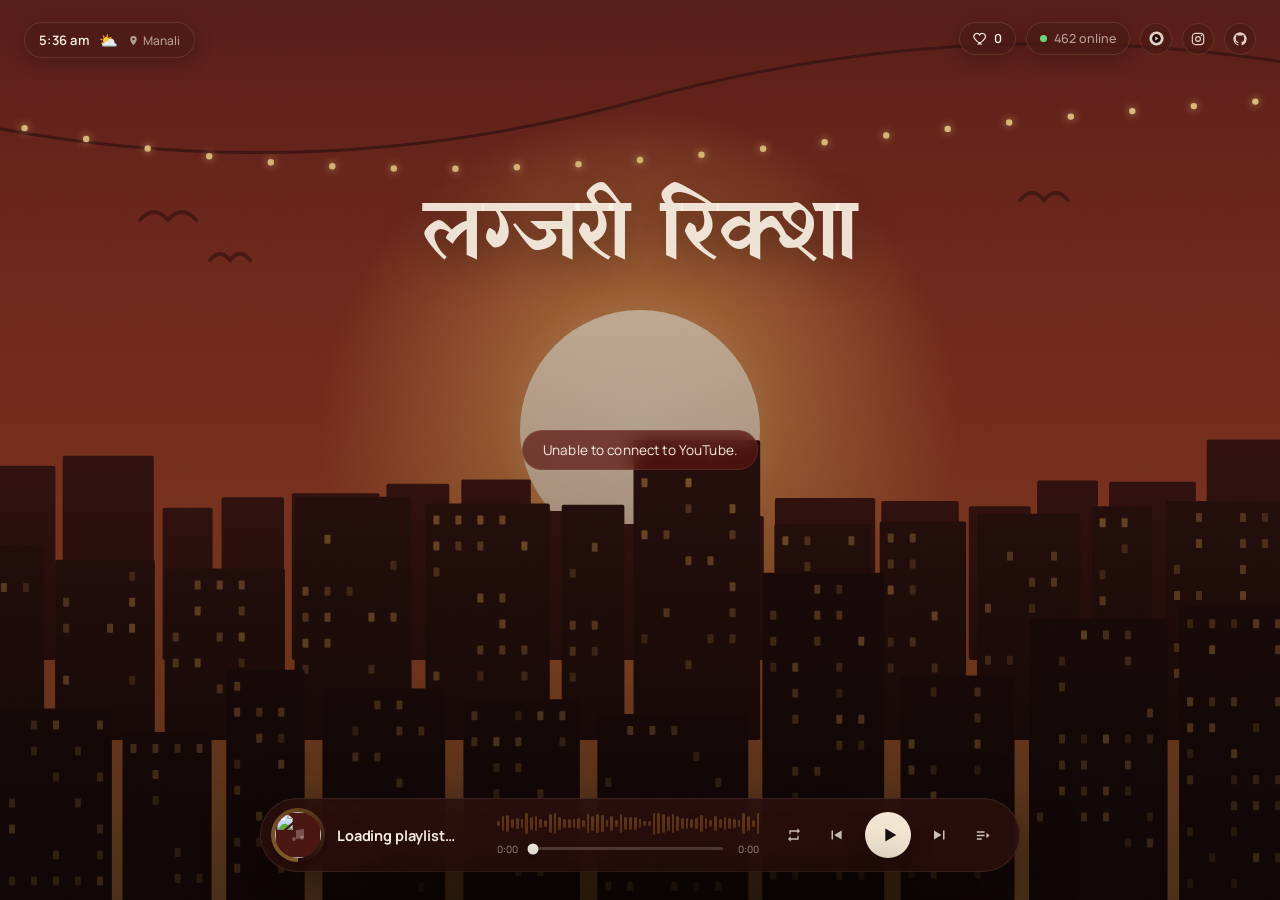
==== index.html @ 452d1760 "v1->v2" ====
<!DOCTYPE html>
<html lang="hi">
<head>
<meta charset="UTF-8" />
<meta name="viewport" content="width=device-width, initial-scale=1.0, viewport-fit=cover" />
<title>लग्जरी रिक्शा — Music Player</title>
<meta name="description" content="A cinematic, illustrated Indian-street-inspired YouTube playlist player." />

<link rel="preconnect" href="https://fonts.googleapis.com" />
<link rel="preconnect" href="https://fonts.gstatic.com" crossorigin />
<link
  href="https://fonts.googleapis.com/css2?family=Yatra+One&family=Noto+Serif+Devanagari:wght@500;600;700&family=Manrope:wght@400;500;600;700;800&display=swap"
  rel="stylesheet"
/>
<link rel="icon" href="assets/favicon.svg" type="image/svg+xml" />
<link rel="icon" href="assets/favicon.png" type="image/png" /> <!-- fallback for older browsers -->
<link rel="manifest" href="site.webmanifest" />
<link rel="stylesheet" href="style.css" />
</head>
<body>

  <!-- ============================================================
       BACKGROUND LAYER
  ============================================================= -->
  <div class="bg-layer" aria-hidden="true">
    <div class="bg-illustration" id="bgIllustration">
      <svg class="skyline-svg" viewBox="0 0 1600 900" preserveAspectRatio="xMidYMax slice" xmlns="http://www.w3.org/2000/svg">
        <defs>
          <linearGradient id="skyGrad" x1="0" y1="0" x2="0" y2="1">
            <stop offset="0%" stop-color="#5c1f1a" />
            <stop offset="45%" stop-color="#9c3a26" />
            <stop offset="75%" stop-color="#c9622f" />
            <stop offset="100%" stop-color="#e39a4a" />
          </linearGradient>
          <radialGradient id="sunGlow" cx="50%" cy="50%" r="50%">
            <stop offset="0%" stop-color="#ffe9c2" stop-opacity="0.95" />
            <stop offset="45%" stop-color="#f3b25a" stop-opacity="0.55" />
            <stop offset="100%" stop-color="#f3b25a" stop-opacity="0" />
          </radialGradient>
          <linearGradient id="rowFar" x1="0" y1="0" x2="0" y2="1">
            <stop offset="0%" stop-color="#3a1512" />
            <stop offset="100%" stop-color="#2b0f0d" />
          </linearGradient>
          <linearGradient id="rowMid" x1="0" y1="0" x2="0" y2="1">
            <stop offset="0%" stop-color="#26100d" />
            <stop offset="100%" stop-color="#1c0b09" />
          </linearGradient>
          <linearGradient id="rowNear" x1="0" y1="0" x2="0" y2="1">
            <stop offset="0%" stop-color="#160908" />
            <stop offset="100%" stop-color="#0f0605" />
          </linearGradient>
        </defs>

        <rect x="0" y="0" width="1600" height="900" fill="url(#skyGrad)" />
        <circle cx="800" cy="430" r="320" fill="url(#sunGlow)" />
        <circle cx="800" cy="430" r="120" fill="#ffedd0" opacity="0.9" />

        <g class="birds" stroke="#2b0f0d" stroke-width="4" stroke-linecap="round" fill="none" opacity="0.55">
          <path d="M300 220 q14 -16 28 0 q14 -16 28 0" />
          <path d="M370 260 q10 -12 20 0 q10 -12 20 0" />
          <path d="M1180 200 q12 -14 24 0 q12 -14 24 0" />
        </g>

        <g id="rowFarBuildings" fill="url(#rowFar)"></g>
        <g id="rowMidBuildings" fill="url(#rowMid)"></g>
        <g id="rowNearBuildings" fill="url(#rowNear)"></g>

        <g class="string-lights" fill="none" stroke="#3a1512" stroke-width="3" opacity="0.8">
          <path d="M0 90 Q 400 210 800 100 T 1600 95" />
        </g>
        <g class="string-bulbs" fill="#ffd98a"></g>
      </svg>
    </div>

    <div class="bg-photo" id="bgPhoto"></div>
    <div class="bg-photo bg-photo--mobile" id="bgPhotoMobile"></div>
    <div class="bg-photo bg-photo--dynamic" id="bgPhotoDynamic"></div>
    <div class="bg-overlay"></div>
    <div class="bg-grain"></div>

    <!-- Rain effect — populated with falling drop elements by script.js,
         shown only when live weather conditions indicate rain/drizzle/storm. -->
    <div class="rain-layer" id="rainLayer" aria-hidden="true"></div>
  </div>

  <!-- ============================================================
       TOP-LEFT: WEATHER + CLOCK
  ============================================================= -->
  <div class="top-left-pill" id="weatherPill">
    <span class="clock" id="clock"></span>
    <span class="weather-chip" id="weatherChip" aria-hidden="true">
      <span class="weather-icon" id="weatherIcon">⛅</span>
    </span>
    <button class="location-chip" id="locationChip" aria-haspopup="true" aria-expanded="false" aria-controls="locationSearchPanel" title="Change weather location">
      <svg width="11" height="11" viewBox="0 0 24 24" fill="currentColor" aria-hidden="true"><path d="M12 2a7 7 0 0 0-7 7c0 5.25 7 13 7 13s7-7.75 7-13a7 7 0 0 0-7-7Zm0 9.5A2.5 2.5 0 1 1 12 6.5a2.5 2.5 0 0 1 0 5Z"/></svg>
      <span id="locationName">Manali</span>
    </button>
  </div>

  <!-- ============================================================
       LOCATION SEARCH — pick weather for any place
  ============================================================= -->
  <div class="location-search-backdrop" id="locationSearchBackdrop"></div>
  <div class="location-search-panel" id="locationSearchPanel" aria-hidden="true">
    <div class="location-search-header">
      <svg width="14" height="14" viewBox="0 0 24 24" fill="none" stroke="currentColor" stroke-width="2" aria-hidden="true"><circle cx="11" cy="11" r="7"/><path d="m20 20-3.5-3.5"/></svg>
      <input type="text" id="locationSearchInput" class="location-search-input" placeholder="Search for a city…" autocomplete="off" spellcheck="false" />
      <button class="location-search-close" id="locationSearchClose" aria-label="Close">
        <svg width="14" height="14" viewBox="0 0 24 24" fill="currentColor" aria-hidden="true"><path d="m6.4 5 12.6 12.6-1.4 1.4L5 6.4 6.4 5Zm12.6 1.4L6.4 19 5 17.6 17.6 5 19 6.4Z"/></svg>
      </button>
    </div>
    <ul class="location-search-results" id="locationSearchResults"></ul>
  </div>

  <!-- ============================================================
       TOP-RIGHT: LIKE + ONLINE + SOCIAL LINKS
  ============================================================= -->
  <nav class="service-nav" aria-label="Playlist and social links">
    <button class="like-pill" id="likeBtn" aria-label="Like this playlist" aria-pressed="false" title="Like this playlist">
      <svg id="heartIcon" width="15" height="15" viewBox="0 0 24 24" fill="none" stroke="currentColor" stroke-width="2" aria-hidden="true"><path d="M12 20.5s-7.5-4.6-10-9.3C.5 7.8 2.3 4.5 5.7 4c2-.3 3.9.6 5 2.2 1.1-1.6 3-2.5 5-2.2 3.4.5 5.2 3.8 3.7 7.2-2.5 4.7-10 9.3-10 9.3Z"/></svg>
      <span id="likeCount">0</span>
    </button>

    <span class="online-pill" id="onlinePill">
      <span class="online-dot" aria-hidden="true"></span>
      <span><span id="onlineCount">30</span> online</span>
    </span>

    <a class="icon-link" id="ytMusicLink" href="#" target="_blank" rel="noopener noreferrer" aria-label="Open on YT Music (new tab)" title="YT Music">
      <svg width="17" height="17" viewBox="0 0 24 24" fill="none" aria-hidden="true"><circle cx="12" cy="12" r="10" fill="currentColor"/><circle cx="12" cy="12" r="6.2" fill="#1c0b09"/><path d="M10.3 9.3v5.4l4.6-2.7-4.6-2.7Z" fill="currentColor"/></svg>
    </a>
    <a class="icon-link" id="instagramLink" href="https://www.instagram.com/arion.core" target="_blank" rel="noopener noreferrer" aria-label="Open Instagram (new tab)" title="Instagram">
      <svg width="16" height="16" viewBox="0 0 24 24" fill="none" stroke="currentColor" stroke-width="1.8" aria-hidden="true"><rect x="3.5" y="3.5" width="17" height="17" rx="5"/><circle cx="12" cy="12" r="3.6"/><circle cx="17.2" cy="6.8" r="1" fill="currentColor" stroke="none"/></svg>
    </a>
    <a class="icon-link" id="githubLink" href="https://github.com/ianshulx/LuxuryRickshaw" target="_blank" rel="noopener noreferrer" aria-label="Open GitHub repo (new tab)" title="GitHub">
      <svg width="16" height="16" viewBox="0 0 24 24" fill="currentColor" aria-hidden="true"><path d="M12 2a10 10 0 0 0-3.16 19.5c.5.1.68-.22.68-.48v-1.7c-2.78.6-3.37-1.34-3.37-1.34-.46-1.16-1.11-1.47-1.11-1.47-.9-.62.07-.6.07-.6 1 .07 1.53 1.03 1.53 1.03.9 1.53 2.34 1.09 2.91.83.09-.65.35-1.09.63-1.34-2.22-.25-4.56-1.11-4.56-4.95 0-1.1.39-1.99 1.03-2.7-.1-.25-.45-1.27.1-2.65 0 0 .84-.27 2.75 1.03a9.4 9.4 0 0 1 5 0c1.9-1.3 2.75-1.03 2.75-1.03.55 1.38.2 2.4.1 2.65.64.71 1.03 1.6 1.03 2.7 0 3.85-2.34 4.7-4.57 4.94.36.31.68.92.68 1.85v2.75c0 .26.18.58.69.48A10 10 0 0 0 12 2Z"/></svg>
    </a>
  </nav>

  <!-- ============================================================
       CENTRAL HERO TITLE
  ============================================================= -->
  <div class="hero-title" id="heroTitle" aria-hidden="true"></div>

  <!-- ============================================================
       STATUS / LOADING / ERROR BANNER
  ============================================================= -->
  <div class="status-banner" id="statusBanner" role="status" aria-live="polite"></div>
  <div class="toast" id="toast" role="status" aria-live="polite"></div>

  <!-- ============================================================
       YOUTUBE PLAYER — functional, visually hidden
  ============================================================= -->
  <div class="yt-hidden" aria-hidden="true">
    <div id="youtube-player"></div>
  </div>

  <!-- ============================================================
       FLOATING PLAYER ISLAND
  ============================================================= -->
  <section class="player" id="player" aria-label="Music player">
    <div class="player-top-row">
      <div class="player-art-wrap" id="artSwipeArea">
        <div class="player-art-ring">
          <img class="player-art" id="albumArt" src="" alt="" draggable="false" />
        </div>
        <button class="swipe-hint swipe-hint--left" id="swipeHintLeft" aria-hidden="true" tabindex="-1">‹</button>
        <button class="swipe-hint swipe-hint--right" id="swipeHintRight" aria-hidden="true" tabindex="-1">›</button>
      </div>

      <div class="track-meta">
        <p class="track-title" id="trackTitle">Loading playlist…</p>
        <p class="track-subtitle" id="trackSubtitle"></p>
        <p class="track-artist" id="trackArtist"></p>
      </div>
    </div>

    <div class="scrubber-col">
      <div class="waveform-row">
        <div class="waveform-bars" id="waveformBars"></div>
      </div>

      <div class="seek-row">
        <span class="time-label" id="currentTime">0:00</span>
        <div
          class="progress-track"
          id="progressTrack"
          role="slider"
          tabindex="0"
          aria-label="Seek"
          aria-valuemin="0"
          aria-valuemax="100"
          aria-valuenow="0"
        >
          <div class="progress-fill-mask" id="progressFillMask"></div>
          <div class="progress-handle" id="progressHandle"></div>
        </div>
        <span class="time-label" id="durationTime">0:00</span>
      </div>
    </div>

    <div class="player-controls">
      <button class="ctrl-btn repeat-btn" id="repeatBtn" aria-label="Repeat off" title="Repeat" aria-pressed="false">
        <svg width="16" height="16" viewBox="0 0 24 24" fill="currentColor" aria-hidden="true"><path d="M7 7h10v3l4-4-4-4v3H5v6h2V7Zm10 10H7v-3l-4 4 4 4v-3h12v-6h-2v4Z"/></svg>
      </button>

      <button class="ctrl-btn" id="prevBtn" aria-label="Previous track" title="Previous">
        <svg width="18" height="18" viewBox="0 0 24 24" fill="currentColor" aria-hidden="true"><path d="M6 6h2v12H6V6Zm3.5 6 10-6v12l-10-6Z"/></svg>
      </button>

      <button class="play-btn" id="playBtn" aria-label="Play" title="Play">
        <svg id="iconPlay" width="22" height="22" viewBox="0 0 24 24" fill="currentColor" aria-hidden="true"><path d="M8 5v14l12-7L8 5Z"/></svg>
        <svg id="iconPause" width="22" height="22" viewBox="0 0 24 24" fill="currentColor" aria-hidden="true" style="display:none"><path d="M7 5h4v14H7V5Zm6 0h4v14h-4V5Z"/></svg>
      </button>

      <button class="ctrl-btn" id="nextBtn" aria-label="Next track" title="Next">
        <svg width="18" height="18" viewBox="0 0 24 24" fill="currentColor" aria-hidden="true"><path d="M16 6h2v12h-2V6Zm-2 6-10 6V6l10 6Z"/></svg>
      </button>

      <button class="ctrl-btn queue-btn" id="queueBtn" aria-label="Show queue" title="Queue" aria-expanded="false" aria-controls="queuePanel">
        <svg width="17" height="17" viewBox="0 0 24 24" fill="currentColor" aria-hidden="true"><path d="M4 6h11v2H4V6Zm0 5h11v2H4v-2Zm0 5h7v2H4v-2Zm13.5-8L22 12l-4.5 4V8Z"/></svg>
      </button>
    </div>
  </section>

  <!-- ============================================================
       QUEUE DRAWER
  ============================================================= -->
  <div class="queue-backdrop" id="queueBackdrop"></div>
  <section class="queue-panel" id="queuePanel" aria-label="Song queue" aria-hidden="true">
    <div class="queue-handle" id="queueHandle" aria-hidden="true"></div>
    <div class="queue-header">
      <h2 class="queue-title">Up next</h2>
      <button class="queue-close" id="queueCloseBtn" aria-label="Close queue">
        <svg width="16" height="16" viewBox="0 0 24 24" fill="currentColor" aria-hidden="true"><path d="m6.4 5 12.6 12.6-1.4 1.4L5 6.4 6.4 5Zm12.6 1.4L6.4 19 5 17.6 17.6 5 19 6.4Z"/></svg>
      </button>
    </div>
    <div class="queue-search-row">
      <svg width="13" height="13" viewBox="0 0 24 24" fill="none" stroke="currentColor" stroke-width="2" aria-hidden="true"><circle cx="11" cy="11" r="7"/><path d="m20 20-3.5-3.5"/></svg>
      <input type="text" id="queueSearchInput" class="queue-search-input" placeholder="Search by song, artist, or movie…" autocomplete="off" spellcheck="false" />
      <button class="queue-search-clear" id="queueSearchClear" aria-label="Clear search" style="display:none">
        <svg width="13" height="13" viewBox="0 0 24 24" fill="currentColor" aria-hidden="true"><path d="m6.4 5 12.6 12.6-1.4 1.4L5 6.4 6.4 5Zm12.6 1.4L6.4 19 5 17.6 17.6 5 19 6.4Z"/></svg>
      </button>
    </div>
    <p class="queue-search-empty" id="queueSearchEmpty" style="display:none">No songs match your search.</p>
    <ul class="queue-list" id="queueList" role="list"></ul>
  </section>

  <script src="https://www.gstatic.com/firebasejs/10.14.1/firebase-app-compat.js"></script>
  <script src="https://www.gstatic.com/firebasejs/10.14.1/firebase-database-compat.js"></script>
  <script src="script.js"></script>
</body>
</html>
---- style.css ----
/* ==========================================================================
   लग्जरी रिक्शा — cinematic music player
   Design tokens first, then layout, then components, then responsive rules.
   ========================================================================== */

:root {
  --color-cream: #f3e7d3;
  --color-brick: #a6402f;
  --color-maroon: #4a1712;
  --color-maroon-deep: #200b09;
  --color-burnt-orange: #d97a2e;
  --color-charcoal: #17100e;
  --color-olive: #5b6b49;
  --color-gold: #e3a94c;
  --color-ember: #ff8256;

  /* lighter, warmer glass for overlay chrome (top pills) — distinct from
     the denser --player-background so utility UI recedes and the player
     itself stays the one grounded, solid shape on screen */
  --chip-bg: rgba(60, 24, 19, 0.4);
  --chip-border: rgba(255, 200, 150, 0.14);

  --background-overlay: linear-gradient(
    180deg,
    rgba(32, 11, 9, 0.1) 0%,
    rgba(32, 11, 9, 0.38) 55%,
    rgba(15, 6, 5, 0.72) 100%
  );
  --player-bg-rgb: 43, 16, 14;
  --player-opacity: 0.85;
  --player-background: rgba(var(--player-bg-rgb), var(--player-opacity));
  --accent-color: var(--color-gold);
  --text-primary: #f8f1e4;
  --text-secondary: rgba(248, 241, 228, 0.62);
  --progress-color: var(--color-gold);

  --font-display: "Yatra One", "Noto Serif Devanagari", "Kohinoor Devanagari", "Nirmala UI", serif;
  --font-ui: "Manrope", -apple-system, BlinkMacSystemFont, "Segoe UI", Roboto, sans-serif;

  --player-radius: 34px;
  --shadow-soft: 0 20px 55px rgba(8, 3, 2, 0.5);
  --shadow-btn: 0 8px 20px rgba(8, 3, 2, 0.35);

  /* ---- unified glass material: same darkness ratio + blur family for
     every translucent surface (pills, player, panels), scaled by size
     rather than picked ad hoc per component ---- */
  --glass-bg-sm: rgba(20, 8, 7, 0.45);
  --glass-bg-md: rgba(31, 13, 11, 0.85);
  --glass-bg-lg: rgba(31, 13, 11, 0.94);
  --glass-blur-sm: blur(10px);
  --glass-blur-md: blur(18px) saturate(1.3);
  --glass-blur-lg: blur(24px) saturate(1.3);
  --glass-border: 1px solid rgba(255, 255, 255, 0.07);

  color-scheme: dark;
}

* {
  box-sizing: border-box;
}

html,
body {
  margin: 0;
  padding: 0;
  width: 100%;
  height: 100%;
  overflow: hidden;
  background: var(--color-maroon-deep);
  font-family: var(--font-ui);
  color: var(--text-primary);
  -webkit-font-smoothing: antialiased;
}

button {
  font-family: inherit;
  color: inherit;
  border: none;
  background: none;
  cursor: pointer;
  padding: 0;
}

button:focus-visible,
a:focus-visible,
.progress-track:focus-visible {
  outline: none;
  box-shadow: inset 0 0 0 2px var(--color-gold);
  border-radius: 4px;
}

img {
  -webkit-user-drag: none;
  user-select: none;
}

/* ==========================================================================
   BACKGROUND LAYER
   ========================================================================== */

.bg-layer {
  position: fixed;
  inset: 0;
  width: 100vw;
  height: 100vh;
  height: 100dvh;
  z-index: 0;
  overflow: hidden;
}

.bg-illustration {
  position: absolute;
  inset: 0;
  width: 100%;
  height: 100%;
  transition: opacity 600ms ease;
}

.skyline-svg {
  width: 100%;
  height: 100%;
  display: block;
}

.string-bulbs circle {
  filter: drop-shadow(0 0 4px rgba(255, 217, 138, 0.85));
}

.bg-photo {
  position: absolute;
  inset: 0;
  width: 100%;
  height: 100%;
  background-position: center;
  background-size: cover;
  background-repeat: no-repeat;
  opacity: 0;
  transition: opacity 900ms ease;
}

.bg-photo.is-visible {
  opacity: 1;
}

.bg-photo--mobile {
  display: none;
}

.bg-photo--dynamic {
  filter: blur(38px) saturate(1.15) brightness(0.6);
  transform: scale(1.15);
  opacity: 0;
  transition: opacity 1100ms ease;
}

.bg-photo--dynamic.is-visible {
  opacity: 0.65;
}

.bg-overlay {
  position: absolute;
  inset: 0;
  background: var(--background-overlay);
}

.bg-grain {
  position: absolute;
  inset: -10%;
  width: 120%;
  height: 120%;
  opacity: 0.05;
  mix-blend-mode: overlay;
  background-image: url("data:image/svg+xml;utf8,<svg xmlns='http://www.w3.org/2000/svg' width='120' height='120'><filter id='n'><feTurbulence type='fractalNoise' baseFrequency='0.9' numOctaves='2' stitchTiles='stitch'/></filter><rect width='100%25' height='100%25' filter='url(%23n)'/></svg>");
  animation: grainShift 8s steps(6) infinite;
}

@keyframes grainShift {
  0% { transform: translate(0, 0); }
  20% { transform: translate(-2%, 2%); }
  40% { transform: translate(2%, -1%); }
  60% { transform: translate(-1%, -2%); }
  80% { transform: translate(1%, 1%); }
  100% { transform: translate(0, 0); }
}

/* ==========================================================================
   RAIN EFFECT
   ========================================================================== */

.rain-layer {
  position: absolute;
  inset: 0;
  z-index: 3;
  pointer-events: none;
  opacity: 0;
  transition: opacity 1200ms ease;
  overflow: hidden;
}

.rain-layer.is-active {
  opacity: 1;
}

.raindrop {
  position: absolute;
  top: -10%;
  width: 1.5px;
  height: 70px;
  background: linear-gradient(180deg, rgba(210, 225, 245, 0) 0%, rgba(210, 225, 245, 0.55) 60%, rgba(210, 225, 245, 0.75) 100%);
  animation-name: rainFall;
  animation-timing-function: linear;
  animation-iteration-count: infinite;
}

@keyframes rainFall {
  from { transform: translateY(-10vh); }
  to { transform: translateY(110vh); }
}

/* ==========================================================================
   TOP-LEFT: WEATHER + CLOCK PILL
   ========================================================================== */

.top-left-pill {
  position: fixed;
  top: 22px;
  left: 24px;
  z-index: 10;
  display: flex;
  align-items: center;
  gap: 10px;
  padding: 8px 14px;
  border-radius: 30px;
  background: var(--chip-bg);
  backdrop-filter: var(--glass-blur-sm);
  -webkit-backdrop-filter: var(--glass-blur-sm);
  border: 1px solid var(--chip-border);
  box-shadow: 0 4px 18px rgba(8, 3, 2, 0.25);
  transition: background 200ms ease, border-color 200ms ease;
}

.top-left-pill:hover {
  background: rgba(60, 24, 19, 0.52);
}

.clock {
  font-size: 13px;
  font-weight: 600;
  letter-spacing: 0.02em;
  color: var(--text-primary);
}

.weather-chip {
  display: flex;
  align-items: center;
  font-size: 15px;
  line-height: 1;
}

.location-chip {
  display: flex;
  align-items: center;
  gap: 4px;
  font-size: 12px;
  font-weight: 500;
  color: var(--text-secondary);
  transition: color 160ms ease;
}

.location-chip:hover {
  color: var(--text-primary);
}

/* ==========================================================================
   LOCATION SEARCH PANEL
   ========================================================================== */

.location-search-backdrop {
  position: fixed;
  inset: 0;
  z-index: 45;
  background: rgba(10, 4, 3, 0.4);
  backdrop-filter: blur(2px);
  -webkit-backdrop-filter: blur(2px);
  opacity: 0;
  pointer-events: none;
  transition: opacity 220ms ease;
}

.location-search-backdrop.is-open {
  opacity: 1;
  pointer-events: auto;
}

.location-search-panel {
  position: fixed;
  top: 70px;
  left: 24px;
  z-index: 50;
  width: min(340px, 88vw);
  max-height: min(60vh, 420px);
  max-height: min(60dvh, 420px);
  display: flex;
  flex-direction: column;
  background: var(--glass-bg-lg);
  backdrop-filter: var(--glass-blur-lg);
  -webkit-backdrop-filter: var(--glass-blur-lg);
  border: 1px solid rgba(255, 255, 255, 0.08);
  border-radius: 20px;
  box-shadow: var(--shadow-soft);
  opacity: 0;
  transform: translateY(-8px);
  pointer-events: none;
  transition: opacity 200ms ease, transform 200ms ease;
}

.location-search-panel.is-open {
  opacity: 1;
  transform: translateY(0);
  pointer-events: auto;
}

.location-search-header {
  display: flex;
  align-items: center;
  gap: 9px;
  padding: 12px 14px;
  border-bottom: 1px solid rgba(255, 255, 255, 0.06);
  color: var(--text-secondary);
  flex: none;
}

.location-search-input {
  flex: 1 1 auto;
  min-width: 0;
  background: none;
  border: none;
  outline: none;
  font-family: inherit;
  font-size: 13.5px;
  color: var(--text-primary);
}

.location-search-input::placeholder {
  color: var(--text-secondary);
}

.location-search-close {
  flex: none;
  width: 22px;
  height: 22px;
  border-radius: 50%;
  display: flex;
  align-items: center;
  justify-content: center;
  color: var(--text-secondary);
  transition: background 160ms ease, color 160ms ease;
}

.location-search-close:hover {
  background: rgba(255, 255, 255, 0.08);
  color: var(--text-primary);
}

.location-search-results {
  list-style: none;
  margin: 0;
  padding: 6px 8px 10px;
  overflow-y: auto;
  overscroll-behavior: contain;
  -webkit-overflow-scrolling: touch;
}

.location-result-row {
  display: block;
  width: 100%;
  padding: 9px 12px;
  border-radius: 12px;
  text-align: left;
  font-size: 13px;
  color: var(--text-primary);
  transition: background 140ms ease;
}

.location-result-row:hover {
  background: rgba(255, 255, 255, 0.08);
}

.location-result-row:active {
  background: rgba(255, 255, 255, 0.12);
}

.location-result-status {
  padding: 10px 12px;
  font-size: 12.5px;
  color: var(--text-secondary);
}

/* ==========================================================================
   TOP-RIGHT: LIKE + ONLINE + SOCIAL LINKS
   ========================================================================== */

.service-nav {
  position: fixed;
  top: 22px;
  right: 24px;
  z-index: 10;
  display: flex;
  align-items: center;
  gap: 10px;
}

.like-pill {
  display: flex;
  align-items: center;
  gap: 6px;
  padding: 7px 13px;
  border-radius: 30px;
  background: var(--chip-bg);
  backdrop-filter: var(--glass-blur-sm);
  -webkit-backdrop-filter: var(--glass-blur-sm);
  border: 1px solid var(--chip-border);
  box-shadow: 0 4px 18px rgba(8, 3, 2, 0.25);
  color: var(--text-primary);
  font-size: 12.5px;
  font-weight: 600;
  transition: background 160ms ease, transform 160ms ease;
}

.like-pill:hover {
  background: rgba(60, 24, 19, 0.52);
  transform: translateY(-1px);
}

.like-pill:active {
  transform: scale(0.96);
}

.like-pill.is-liked {
  color: #ff6b6b;
}

.like-pill.is-liked #heartIcon {
  fill: #ff6b6b;
  stroke: #ff6b6b;
}

#heartIcon {
  transition: transform 220ms cubic-bezier(0.34, 1.56, 0.64, 1), fill 160ms ease, stroke 160ms ease;
}

.like-pill.is-liked #heartIcon {
  animation: heartPop 420ms cubic-bezier(0.34, 1.56, 0.64, 1);
}

@keyframes heartPop {
  0% { transform: scale(1); }
  40% { transform: scale(1.35); }
  100% { transform: scale(1); }
}

.online-pill {
  display: flex;
  align-items: center;
  gap: 7px;
  padding: 7px 13px;
  border-radius: 30px;
  background: var(--chip-bg);
  backdrop-filter: var(--glass-blur-sm);
  -webkit-backdrop-filter: var(--glass-blur-sm);
  border: 1px solid var(--chip-border);
  box-shadow: 0 4px 18px rgba(8, 3, 2, 0.25);
  font-size: 12.5px;
  color: var(--text-secondary);
  font-weight: 500;
}

.online-dot {
  width: 7px;
  height: 7px;
  border-radius: 50%;
  background: #6cd67a;
  animation: pulseDot 2.2s ease-out infinite;
}

@keyframes pulseDot {
  0% { box-shadow: 0 0 0 0 rgba(108, 214, 122, 0.55); }
  70% { box-shadow: 0 0 0 6px rgba(108, 214, 122, 0); }
  100% { box-shadow: 0 0 0 0 rgba(108, 214, 122, 0); }
}

.icon-link {
  display: flex;
  align-items: center;
  justify-content: center;
  width: 32px;
  height: 32px;
  border-radius: 50%;
  background: var(--chip-bg);
  backdrop-filter: var(--glass-blur-sm);
  -webkit-backdrop-filter: var(--glass-blur-sm);
  border: 1px solid var(--chip-border);
  color: var(--text-primary);
  opacity: 0.85;
  transition: opacity 160ms ease, background 160ms ease, transform 160ms ease;
}

.icon-link:hover {
  opacity: 1;
  background: rgba(255, 255, 255, 0.08);
  transform: translateY(-1px);
}

.icon-link:active {
  transform: scale(0.94);
}

/* ==========================================================================
   HERO TITLE
   ========================================================================== */

.hero-title {
  position: fixed;
  top: 26%;
  left: 50%;
  transform: translate(-50%, -50%);
  z-index: 2;
  font-family: var(--font-display);
  font-weight: 400;
  font-size: clamp(2.6rem, 6.5vw, 6.2rem);
  color: rgba(248, 241, 228, 0.92);
  text-align: center;
  white-space: nowrap;
  pointer-events: none;
  text-shadow: 0 10px 40px rgba(0, 0, 0, 0.35);
  user-select: none;
  transition: opacity 400ms ease;
}

.hero-title.is-hidden {
  opacity: 0;
}

/* ==========================================================================
   STATUS / LOADING / ERROR BANNER
   ========================================================================== */

.status-banner {
  position: fixed;
  top: 50%;
  left: 50%;
  transform: translate(-50%, -50%);
  z-index: 6;
  padding: 10px 20px;
  border-radius: 30px;
  background: rgba(20, 8, 7, 0.55);
  backdrop-filter: var(--glass-blur-sm);
  -webkit-backdrop-filter: var(--glass-blur-sm);
  font-size: 13.5px;
  color: var(--text-primary);
  letter-spacing: 0.01em;
  opacity: 0;
  pointer-events: none;
  transition: opacity 300ms ease;
  display: flex;
  align-items: center;
  gap: 10px;
}

.status-banner.is-visible {
  opacity: 1;
}

.status-banner.is-error {
  background: rgba(90, 20, 15, 0.7);
  border: 1px solid rgba(255, 255, 255, 0.08);
}

.spinner {
  width: 13px;
  height: 13px;
  border-radius: 50%;
  border: 2px solid rgba(248, 241, 228, 0.3);
  border-top-color: var(--color-gold);
  animation: spin 800ms linear infinite;
  flex: none;
}

@keyframes spin {
  to { transform: rotate(360deg); }
}

/* ==========================================================================
   TOAST — brief, low-priority confirmations (distinct from status-banner,
   which is reserved for loading/error states that block understanding)
   ========================================================================== */

.toast {
  position: fixed;
  left: 50%;
  bottom: 148px;
  z-index: 15;
  padding: 9px 18px;
  border-radius: 24px;
  background: rgba(20, 8, 7, 0.72);
  backdrop-filter: var(--glass-blur-sm);
  -webkit-backdrop-filter: var(--glass-blur-sm);
  border: 1px solid rgba(255, 255, 255, 0.08);
  font-size: 12.5px;
  font-weight: 500;
  color: var(--text-primary);
  letter-spacing: 0.01em;
  white-space: nowrap;
  opacity: 0;
  pointer-events: none;
  transform: translate(-50%, 8px);
  transition: opacity 220ms ease, transform 220ms ease;
}

.toast.is-visible {
  opacity: 1;
  transform: translate(-50%, 0);
}

@media (max-width: 620px) {
  .toast {
    bottom: 118px;
    max-width: 88vw;
    white-space: normal;
    text-align: center;
  }
}

/* ==========================================================================
   YOUTUBE PLAYER — functional but invisible
   ========================================================================== */

.yt-hidden {
  position: fixed;
  width: 2px;
  height: 2px;
  overflow: hidden;
  opacity: 0.01;
  pointer-events: none;
  bottom: 0;
  left: 0;
  z-index: -1;
}

/* ==========================================================================
   FLOATING PLAYER ISLAND
   ========================================================================== */

.player {
  position: fixed;
  left: 50%;
  bottom: 28px;
  z-index: 20;
  display: flex;
  flex-direction: row;
  align-items: center;
  gap: 22px;
  width: min(760px, 94vw);
  padding: 9px 24px 9px 10px;
  border-radius: 999px;
  background: var(--player-background);
  backdrop-filter: var(--glass-blur-lg);
  -webkit-backdrop-filter: var(--glass-blur-lg);
  border: 1px solid rgba(255, 255, 255, 0.08);
  box-shadow: var(--shadow-soft);
  transform: translate(-50%, 40px);
  opacity: 0;
  overflow: hidden;
  animation: playerEnter 700ms cubic-bezier(0.16, 1, 0.3, 1) 200ms forwards;
}

@keyframes playerEnter {
  to {
    transform: translate(-50%, 0);
    opacity: 1;
  }
}

.player:hover {
  box-shadow: 0 24px 65px rgba(8, 3, 2, 0.58);
}

/* ---- left: art + meta ---- */

.player-top-row {
  flex: none;
  display: flex;
  align-items: center;
  gap: 12px;
  min-width: 0;
}

.player-art-wrap {
  position: relative;
  flex: none;
  width: 54px;
  height: 54px;
  touch-action: pan-y;
  cursor: grab;
}

.player-art-wrap:active {
  cursor: grabbing;
}

.player-art-ring {
  width: 100%;
  height: 100%;
  border-radius: 50%;
  padding: 4px;
  background: conic-gradient(from 180deg, rgba(227, 169, 76, 0.7), rgba(227, 169, 76, 0));
  display: flex;
  align-items: center;
  justify-content: center;
  position: relative;
  transition: filter 400ms ease;
}

.player-art-ring::after {
  content: "";
  position: absolute;
  inset: -5px;
  border-radius: 50%;
  box-shadow: 0 0 0 0 rgba(255, 130, 86, 0);
  opacity: 0;
  transition: opacity 400ms ease;
  pointer-events: none;
}

.player.is-playing .player-art-ring::after {
  opacity: 1;
  animation: emberPulse 2.6s ease-in-out infinite;
}

@keyframes emberPulse {
  0%, 100% { box-shadow: 0 0 0 0 rgba(255, 130, 86, 0.35); }
  50% { box-shadow: 0 0 14px 3px rgba(255, 130, 86, 0.5); }
}

.player-art {
  width: 100%;
  height: 100%;
  border-radius: 50%;
  object-fit: cover;
  background-color: var(--color-maroon);
  background-image: url("data:image/svg+xml;utf8,<svg xmlns='http://www.w3.org/2000/svg' viewBox='0 0 24 24' fill='rgba(248,241,228,0.28)'><path d='M9 18V5l12-2v13'/><circle cx='6' cy='18' r='3'/><circle cx='18' cy='16' r='3'/></svg>");
  background-repeat: no-repeat;
  background-position: center;
  background-size: 34%;
  box-shadow: 0 6px 18px rgba(0, 0, 0, 0.4);
  animation: rotateArt 16s linear infinite;
  animation-play-state: paused;
  pointer-events: none;
}

.player.is-playing .player-art {
  animation-play-state: running;
}

@keyframes rotateArt {
  from { transform: rotate(0deg); }
  to { transform: rotate(360deg); }
}

.swipe-hint {
  position: absolute;
  top: 50%;
  transform: translateY(-50%);
  width: 22px;
  height: 22px;
  border-radius: 50%;
  background: rgba(0, 0, 0, 0.35);
  color: var(--text-primary);
  font-size: 14px;
  line-height: 1;
  display: flex;
  align-items: center;
  justify-content: center;
  opacity: 0;
  pointer-events: none;
  transition: opacity 160ms ease;
}

.swipe-hint--left {
  left: -8px;
}

.swipe-hint--right {
  right: -8px;
}

.player-art-wrap:hover .swipe-hint {
  opacity: 0.85;
}

/* ---- track meta (3-line) ---- */

.track-meta {
  flex: none;
  width: 138px;
  min-width: 0;
  max-width: 100%;
  overflow: hidden;
}

.track-title {
  margin: 0;
  font-size: 14.5px;
  font-weight: 700;
  color: var(--text-primary);
  white-space: nowrap;
  overflow: hidden;
  text-overflow: ellipsis;
  letter-spacing: -0.01em;
}

.track-subtitle {
  margin: 1px 0 0;
  font-size: 11.5px;
  font-weight: 500;
  color: var(--text-secondary);
  white-space: nowrap;
  overflow: hidden;
  text-overflow: ellipsis;
}

.track-artist {
  margin: 1px 0 0;
  font-size: 10.5px;
  font-weight: 500;
  color: rgba(248, 241, 228, 0.42);
  white-space: nowrap;
  overflow: hidden;
  text-overflow: ellipsis;
}

.track-subtitle:empty,
.track-artist:empty {
  display: none;
}

/* ---- center: waveform + scrubber, stacked in a compact column ---- */

.scrubber-col {
  flex: 1 1 auto;
  min-width: 0;
  display: flex;
  flex-direction: column;
  gap: 5px;
}

/* ---- waveform visual (decorative, gold) ---- */

.waveform-row {
  display: flex;
  align-items: center;
}

.waveform-bars {
  position: relative;
  width: 100%;
  height: 22px;
  display: flex;
  align-items: center;
  gap: 2px;
  pointer-events: none;
}

.waveform-bars span {
  flex: 1 1 auto;
  min-width: 1.5px;
  border-radius: 2px;
  background: linear-gradient(180deg, var(--color-gold), var(--color-burnt-orange));
  opacity: 0.28;
  transition: opacity 400ms ease, background 400ms ease;
}

.player.is-playing .waveform-bars span {
  opacity: 0.85;
  background: linear-gradient(180deg, var(--color-ember), var(--color-gold));
}

/* ---- seek row: thin scrubber with time labels ---- */

.seek-row {
  display: flex;
  align-items: center;
  gap: 8px;
}

.time-label {
  font-size: 10px;
  font-variant-numeric: tabular-nums;
  color: var(--text-secondary);
  flex: none;
  width: 28px;
}

#durationTime {
  text-align: right;
}

.progress-track {
  position: relative;
  flex: 1 1 auto;
  height: 18px;
  display: flex;
  align-items: center;
  cursor: pointer;
}

.progress-track::before {
  content: "";
  position: absolute;
  left: 0;
  right: 0;
  height: 3px;
  border-radius: 3px;
  background: rgba(248, 241, 228, 0.2);
}

.progress-fill-mask {
  position: absolute;
  left: 0;
  top: 50%;
  width: 0%;
  height: 3px;
  border-radius: 3px;
  background: var(--progress-color);
  transform: translateY(-50%);
  overflow: hidden;
  pointer-events: none;
}

/* JS still clones waveform bars into this element; the scrubber itself
   should read as a plain filled line, not a mini waveform, so hide them
   and rely on the solid background above instead. */
.progress-fill-mask .waveform-bars-clone {
  display: none;
}

.progress-handle {
  position: absolute;
  left: 0%;
  top: 50%;
  width: 11px;
  height: 11px;
  border-radius: 50%;
  background: var(--text-primary);
  box-shadow: 0 1px 4px rgba(0, 0, 0, 0.4);
  transform: translate(-50%, -50%);
  pointer-events: none;
}

/* ---- right: controls row ---- */

.player-controls {
  flex: none;
  display: flex;
  align-items: center;
  justify-content: center;
  gap: 16px;
}

.ctrl-btn {
  width: 26px;
  height: 26px;
  border-radius: 50%;
  display: flex;
  align-items: center;
  justify-content: center;
  color: var(--text-primary);
  opacity: 0.8;
  transition: opacity 160ms ease, transform 160ms ease, background 160ms ease;
}

.ctrl-btn:hover {
  opacity: 1;
  background: rgba(255, 255, 255, 0.08);
  transform: scale(1.06);
}

.ctrl-btn:active {
  transform: scale(0.94);
}

.repeat-btn.is-active,
.queue-btn.is-active {
  background: rgba(255, 255, 255, 0.14);
  color: var(--color-gold);
  opacity: 1;
}

.play-btn {
  width: 46px;
  height: 46px;
  border-radius: 50%;
  flex: none;
  display: flex;
  align-items: center;
  justify-content: center;
  background: var(--color-cream);
  color: var(--color-charcoal);
  box-shadow: var(--shadow-btn);
  transition: transform 160ms cubic-bezier(0.34, 1.56, 0.64, 1), box-shadow 160ms ease;
}

.play-btn svg {
  margin-left: 1px;
}

#iconPause {
  margin-left: 0;
}

.play-btn:hover {
  transform: scale(1.07);
  box-shadow: 0 10px 26px rgba(8, 3, 2, 0.45);
}

.play-btn:active {
  transform: scale(0.95);
}

/* ==========================================================================
   QUEUE DRAWER
   ========================================================================== */

.queue-backdrop {
  position: fixed;
  inset: 0;
  z-index: 25;
  background: rgba(10, 4, 3, 0.45);
  backdrop-filter: blur(3px);
  -webkit-backdrop-filter: blur(3px);
  opacity: 0;
  pointer-events: none;
  transition: opacity 260ms ease;
}

.queue-backdrop.is-open {
  opacity: 1;
  pointer-events: auto;
}

.queue-panel {
  position: fixed;
  left: 50%;
  bottom: 0;
  z-index: 30;
  width: min(560px, 94vw);
  max-height: min(64vh, 520px);
  max-height: min(64dvh, 520px);
  display: flex;
  flex-direction: column;
  background: var(--glass-bg-lg);
  backdrop-filter: var(--glass-blur-lg);
  -webkit-backdrop-filter: var(--glass-blur-lg);
  border: 1px solid rgba(255, 255, 255, 0.08);
  border-bottom: none;
  border-radius: 28px 28px 0 0;
  box-shadow: 0 -20px 55px rgba(8, 3, 2, 0.55);
  transform: translate(-50%, 100%);
  transition: transform 320ms cubic-bezier(0.16, 1, 0.3, 1);
  touch-action: none;
}

.queue-panel.is-open {
  transform: translate(-50%, 0);
}

.queue-handle {
  width: 40px;
  height: 4px;
  border-radius: 4px;
  background: rgba(248, 241, 228, 0.28);
  margin: 12px auto 4px;
  flex: none;
}

.queue-header {
  display: flex;
  align-items: center;
  justify-content: space-between;
  padding: 8px 22px 12px;
  flex: none;
  border-bottom: 1px solid rgba(255, 255, 255, 0.06);
}

.queue-search-row {
  display: flex;
  align-items: center;
  gap: 9px;
  padding: 11px 20px;
  border-bottom: 1px solid rgba(255, 255, 255, 0.06);
  color: var(--text-secondary);
  flex: none;
}

.queue-search-input {
  flex: 1 1 auto;
  min-width: 0;
  background: none;
  border: none;
  outline: none;
  font-family: inherit;
  font-size: 13.5px;
  color: var(--text-primary);
}

.queue-search-input::placeholder {
  color: var(--text-secondary);
}

.queue-search-clear {
  flex: none;
  width: 20px;
  height: 20px;
  border-radius: 50%;
  display: flex;
  align-items: center;
  justify-content: center;
  color: var(--text-secondary);
  transition: background 160ms ease, color 160ms ease;
}

.queue-search-clear:hover {
  background: rgba(255, 255, 255, 0.08);
  color: var(--text-primary);
}

.queue-search-empty {
  margin: 0;
  padding: 28px 20px;
  text-align: center;
  font-size: 13px;
  color: var(--text-secondary);
}

.queue-list-item.is-filtered-out {
  display: none;
}

.queue-title {
  margin: 0;
  font-size: 15px;
  font-weight: 700;
  color: var(--text-primary);
  letter-spacing: -0.01em;
}

.queue-close {
  width: 30px;
  height: 30px;
  border-radius: 50%;
  display: flex;
  align-items: center;
  justify-content: center;
  color: var(--text-secondary);
  transition: background 160ms ease, color 160ms ease;
}

.queue-close:hover {
  background: rgba(255, 255, 255, 0.08);
  color: var(--text-primary);
}

.queue-list {
  list-style: none;
  margin: 0;
  padding: 6px 10px 18px;
  overflow-y: auto;
  overscroll-behavior: contain;
  -webkit-overflow-scrolling: touch;
}

.queue-row {
  display: flex;
  align-items: center;
  gap: 12px;
  width: 100%;
  padding: 8px 12px;
  border-radius: 14px;
  background: none;
  text-align: left;
  transition: background 140ms ease;
}

.queue-row:hover {
  background: rgba(255, 255, 255, 0.06);
}

.queue-row:active {
  background: rgba(255, 255, 255, 0.1);
}

.queue-row-thumb {
  flex: none;
  width: 42px;
  height: 42px;
  border-radius: 10px;
  object-fit: cover;
  background-color: var(--color-maroon);
  background-image: url("data:image/svg+xml;utf8,<svg xmlns='http://www.w3.org/2000/svg' viewBox='0 0 24 24' fill='rgba(248,241,228,0.28)'><path d='M9 18V5l12-2v13'/><circle cx='6' cy='18' r='3'/><circle cx='18' cy='16' r='3'/></svg>");
  background-repeat: no-repeat;
  background-position: center;
  background-size: 40%;
}

.queue-row-text {
  flex: 1 1 auto;
  min-width: 0;
}

.queue-row-title {
  margin: 0;
  font-size: 13.5px;
  font-weight: 600;
  color: var(--text-primary);
  white-space: nowrap;
  overflow: hidden;
  text-overflow: ellipsis;
}

.queue-row-artist {
  margin: 2px 0 0;
  font-size: 11.5px;
  color: var(--text-secondary);
  white-space: nowrap;
  overflow: hidden;
  text-overflow: ellipsis;
}

.queue-row-index {
  flex: none;
  width: 20px;
  font-size: 11px;
  font-variant-numeric: tabular-nums;
  color: var(--text-secondary);
  text-align: center;
  display: flex;
  align-items: center;
  justify-content: center;
}

.queue-row.is-current {
  background: rgba(227, 169, 76, 0.12);
}

.queue-row.is-current .queue-row-title,
.queue-row.is-current .queue-row-index {
  color: var(--color-gold);
}

/* now-playing equalizer — replaces the track number on the current row */
.queue-row-index .eq-bars {
  display: none;
  align-items: flex-end;
  justify-content: center;
  gap: 2px;
  height: 12px;
}

.queue-row.is-current .queue-row-index .eq-num {
  display: none;
}

.queue-row.is-current .queue-row-index .eq-bars {
  display: flex;
}

.eq-bars span {
  width: 2.5px;
  border-radius: 1px;
  background: var(--color-gold);
  animation: eqBounce 900ms ease-in-out infinite;
}

.eq-bars span:nth-child(1) { height: 40%; animation-delay: -600ms; }
.eq-bars span:nth-child(2) { height: 100%; animation-delay: -300ms; }
.eq-bars span:nth-child(3) { height: 65%; animation-delay: 0ms; }

.queue-row.is-current.is-paused .eq-bars span {
  animation-play-state: paused;
  height: 30% !important;
}

@keyframes eqBounce {
  0%, 100% { height: 30%; }
  50% { height: 100%; }
}

/* ==========================================================================
   RESPONSIVE — TABLET
   ========================================================================== */

@media (max-width: 900px) {
  .player {
    width: 92vw;
  }

  .hero-title {
    font-size: clamp(2.6rem, 10vw, 5.5rem);
  }
}

/* ==========================================================================
   RESPONSIVE — MOBILE
   ========================================================================== */

@media (max-width: 620px) {
  .top-left-pill {
    top: 12px;
    left: 12px;
    padding: 5px 9px;
    gap: 5px;
    max-width: 46vw;
  }

  .clock {
    font-size: 10.5px;
  }

  .weather-icon {
    font-size: 13px;
  }

  .location-chip span:last-child {
    max-width: 50px;
    overflow: hidden;
    text-overflow: ellipsis;
    white-space: nowrap;
  }

  .location-search-panel {
    top: 58px;
    left: 12px;
    width: min(300px, 88vw);
  }

  .bg-photo--mobile.is-visible {
    display: block;
  }

  .bg-photo--mobile.is-visible ~ .bg-photo:not(.bg-photo--mobile) {
    opacity: 0;
  }

  .service-nav {
    top: 12px;
    right: 12px;
    gap: 5px;
    max-width: 50vw;
  }

  .like-pill {
    padding: 5px 9px;
    gap: 4px;
    font-size: 11px;
  }

  .online-pill {
    padding: 5px 8px;
  }

  .online-pill span:last-child {
    display: none;
  }

  .icon-link {
    width: 24px;
    height: 24px;
  }

  .hero-title {
    font-size: clamp(2.2rem, 13vw, 3.4rem);
    top: 38%;
  }

  .player {
    bottom: 14px;
    width: 94vw;
    flex-direction: column;
    align-items: stretch;
    padding: 16px 16px 14px;
    border-radius: 28px;
    gap: 14px;
  }

  .player-art-wrap {
    width: 58px;
    height: 58px;
  }

  .track-meta {
    flex: 1 1 auto;
    width: auto;
  }

  .track-title {
    font-size: 14.5px;
  }

  .track-artist {
    display: block;
  }

  .scrubber-col {
    gap: 8px;
  }

  .waveform-bars {
    height: 30px;
  }

  .time-label {
    width: 28px;
    font-size: 10px;
  }

  .player-controls {
    gap: 16px;
  }

  .ctrl-btn {
    width: 26px;
    height: 26px;
  }

  .play-btn {
    width: 48px;
    height: 48px;
  }
}

@media (max-width: 360px) {
  .hero-title {
    font-size: clamp(1.8rem, 14vw, 2.6rem);
  }

  .top-left-pill {
    max-width: 47vw;
    padding: 4px 7px;
    gap: 4px;
  }

  .service-nav {
    max-width: 50vw;
    gap: 4px;
  }

  .location-chip span:last-child {
    max-width: 64px;
  }

  .like-pill span {
    display: none;
  }

  .like-pill {
    padding: 5px;
  }

  .icon-link {
    width: 22px;
    height: 22px;
  }
}

/* ==========================================================================
   RESPONSIVE — SHORT / LANDSCAPE VIEWPORTS
   Width-based breakpoints alone miss rotated phones and short windows,
   where the fixed-top hero title and fixed-bottom player can crowd or
   overlap since neither is aware of total available height.
   ========================================================================== */

@media (max-height: 480px) and (orientation: landscape) {
  .top-left-pill,
  .service-nav {
    top: 10px;
  }

  .hero-title {
    top: 18%;
    font-size: clamp(1.6rem, 6vw, 2.8rem);
  }

  .player {
    bottom: 10px;
    padding-top: 6px;
    padding-bottom: 6px;
  }

  .player-art-wrap {
    width: 44px;
    height: 44px;
  }

  .waveform-bars {
    height: 22px;
  }

  .scrubber-col {
    gap: 4px;
  }

  .location-search-panel {
    top: 52px;
    max-height: min(70vh, 320px);
    max-height: min(70dvh, 320px);
  }

  .queue-panel {
    max-height: min(76vh, 320px);
    max-height: min(76dvh, 320px);
  }
}

/* ==========================================================================
   REDUCED MOTION
   ========================================================================== */

@media (prefers-reduced-motion: reduce) {
  .player-art,
  .bg-grain,
  .online-dot,
  .player,
  .raindrop,
  .waveform-bars span,
  .eq-bars span,
  .player-art-ring::after {
    animation: none !important;
  }

  .player {
    opacity: 1;
    transform: translate(-50%, 0);
  }

  * {
    transition-duration: 0.01ms !important;
  }
}
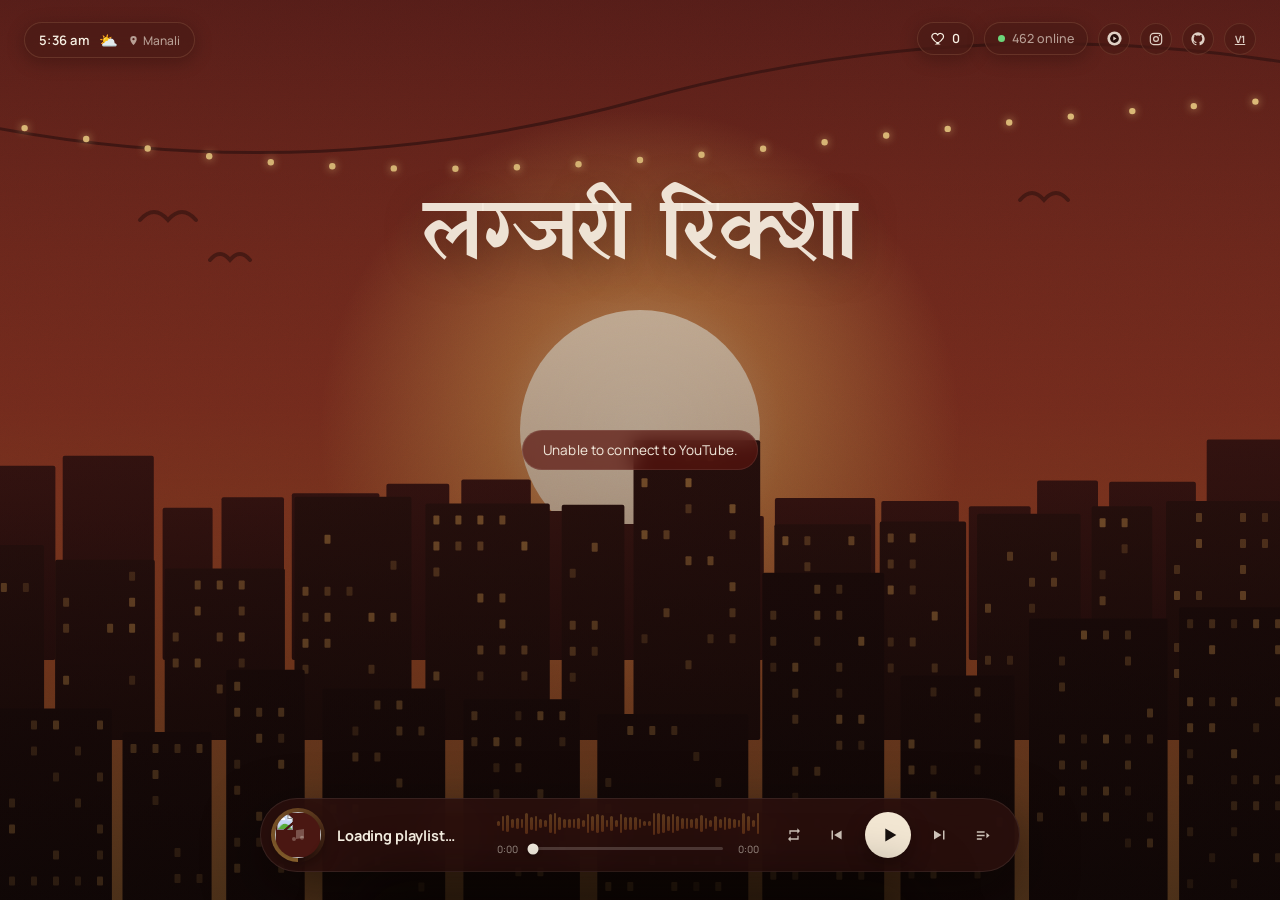
==== commit bf514821: "v1 icon" ====
--- a/index.html
+++ b/index.html
@@ -116,10 +116,15 @@
        TOP-RIGHT: LIKE + ONLINE + SOCIAL LINKS
   ============================================================= -->
   <nav class="service-nav" aria-label="Playlist and social links">
+
+
+
     <button class="like-pill" id="likeBtn" aria-label="Like this playlist" aria-pressed="false" title="Like this playlist">
       <svg id="heartIcon" width="15" height="15" viewBox="0 0 24 24" fill="none" stroke="currentColor" stroke-width="2" aria-hidden="true"><path d="M12 20.5s-7.5-4.6-10-9.3C.5 7.8 2.3 4.5 5.7 4c2-.3 3.9.6 5 2.2 1.1-1.6 3-2.5 5-2.2 3.4.5 5.2 3.8 3.7 7.2-2.5 4.7-10 9.3-10 9.3Z"/></svg>
       <span id="likeCount">0</span>
     </button>
+
+    
 
     <span class="online-pill" id="onlinePill">
       <span class="online-dot" aria-hidden="true"></span>
@@ -135,6 +140,10 @@
     <a class="icon-link" id="githubLink" href="https://github.com/ianshulx/LuxuryRickshaw" target="_blank" rel="noopener noreferrer" aria-label="Open GitHub repo (new tab)" title="GitHub">
       <svg width="16" height="16" viewBox="0 0 24 24" fill="currentColor" aria-hidden="true"><path d="M12 2a10 10 0 0 0-3.16 19.5c.5.1.68-.22.68-.48v-1.7c-2.78.6-3.37-1.34-3.37-1.34-.46-1.16-1.11-1.47-1.11-1.47-.9-.62.07-.6.07-.6 1 .07 1.53 1.03 1.53 1.03.9 1.53 2.34 1.09 2.91.83.09-.65.35-1.09.63-1.34-2.22-.25-4.56-1.11-4.56-4.95 0-1.1.39-1.99 1.03-2.7-.1-.25-.45-1.27.1-2.65 0 0 .84-.27 2.75 1.03a9.4 9.4 0 0 1 5 0c1.9-1.3 2.75-1.03 2.75-1.03.55 1.38.2 2.4.1 2.65.64.71 1.03 1.6 1.03 2.7 0 3.85-2.34 4.7-4.57 4.94.36.31.68.92.68 1.85v2.75c0 .26.18.58.69.48A10 10 0 0 0 12 2Z"/></svg>
     </a>
+
+  <a href="/v1/index.html" class="icon-link" id="v1Link" aria-label="Open Rickshaw v1 (older version)" title="Older Version">
+  <span class="icon-link-text">V1</span>
+</a>
   </nav>
 
   <!-- ============================================================
--- a/style.css
+++ b/style.css
@@ -1545,4 +1545,10 @@
   * {
     transition-duration: 0.01ms !important;
   }
+}
+
+.icon-link-text {
+  font-size: 10px;
+  font-weight: 700;
+  letter-spacing: 0.02em;
 }
